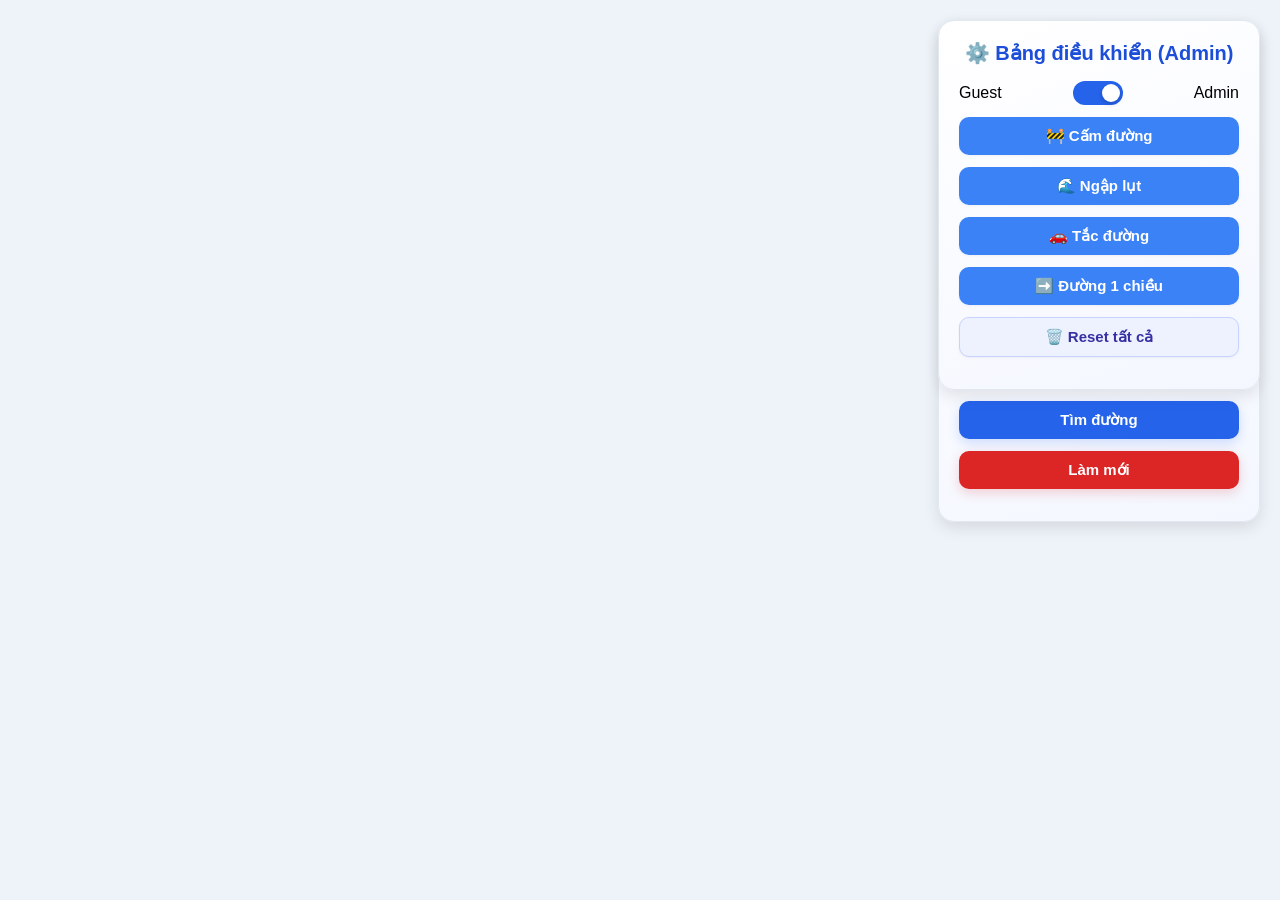
==== test/pane/index.html @ 1b0ca12f "feat: admin pane" ====
<!DOCTYPE html>
<html lang="vi">
<head>
    <meta charset="UTF-8">
    <title>Control Panel Switch</title>
    <link rel="stylesheet" href="style.css">
</head>
<body>
<!-- GUEST PANEL -->
<div id="guestPanel" class="control-panel">
    <h3>🧭 Bảng điều khiển (Guest)</h3>
    <div class="row switch-container">
        <span>Guest</span>
        <label class="switch">
            <input type="checkbox" id="modeSwitch">
            <span class="slider"></span>
        </label>
        <span>Admin</span>
    </div>

    <div class="row">
        <label class="label">Thuật toán</label>
        <select id="algorithm">
            <option disabled selected>Chọn thuật toán</option>
            <option value="dijkstra">Dijkstra</option>
            <option value="astar">A*</option>
            <option value="bfs">BFS</option>
            <option value="dfs">DFS</option>
        </select>
    </div>

    <div class="row">
        <label class="label">Điểm bắt đầu</label>
        <div class="input-with-marker">
            <img src="https://unpkg.com/leaflet@1.9.4/dist/images/marker-icon.png" class="leaflet-marker start-marker">
            <input type="text" id="startPoint" placeholder="Nhấn để chọn trên bản đồ" readonly>
        </div>
    </div>

    <div class="row">
        <label class="label">Điểm kết thúc</label>
        <div class="input-with-marker">
            <img src="https://raw.githubusercontent.com/pointhi/leaflet-color-markers/master/img/marker-icon-red.png" class="leaflet-marker end-marker">
            <input type="text" id="endPoint" placeholder="Nhấn để chọn trên bản đồ" readonly>
        </div>
    </div>

    <div class="row info">
        <p>🛣️ Chiều dài: <span id="pathLength">-</span></p>
        <p>⏱️ Thời gian: <span id="pathTime">-</span></p>
    </div>

    <div class="row">
        <button id="findPathBtn">Tìm đường</button>
    </div>

    <div class="row">
        <button id="refreshBtn">Làm mới</button>
    </div>
</div>

<div id="map"></div>

<!-- Bảng điều khiển Admin -->
<div id="adminPanel" class="control-panel">
    <h3>⚙️ Bảng điều khiển (Admin)</h3>
    <div class="row switch-container">
        <span>Guest</span>
        <label class="switch">
            <input type="checkbox" id="modeSwitchAdmin" checked>
            <span class="slider"></span>
        </label>
        <span>Admin</span>
    </div>

    <div class="row">
        <button id="blockRoadBtn" class="toggle-btn">🚧 Cấm đường</button>
        <div id="blockRoadPanel" class="submenu hidden">
            <ul id="blockedList"></ul>
            <button id="createBlockZone">+ Tạo vùng cấm</button>
        </div>
    </div>

    <div class="row">
        <button id="floodBtn" class="toggle-btn">🌊 Ngập lụt</button>
        <div id="floodPanel" class="submenu hidden">
            <ul id="floodList"></ul>
            <button id="createFloodZone">+ Tạo vùng ngập</button>
        </div>
    </div>

    <div class="row">
        <button id="trafficJamBtn" class="toggle-btn">🚗 Tắc đường</button>
        <div id="trafficPanel" class="submenu hidden">
            <ul id="trafficList"></ul>
            <button id="createTrafficZone">+ Tạo vùng tắc</button>
        </div>
    </div>

    <div class="row">
        <button id="oneWayBtn" class="toggle-btn">➡️ Đường 1 chiều</button>
        <div id="onewayPanel" class="submenu hidden">
            <ul id="onewayList"></ul>
            <button id="createOnewayZone">+ Tạo vùng 1 chiều</button>
        </div>
    </div>

    <div class="row">
        <button id="resetAll">🗑️ Reset tất cả</button>
    </div>
</div>

<script src="https://unpkg.com/leaflet@1.9.4/dist/leaflet.js"></script>
<script src="https://unpkg.com/leaflet-draw/dist/leaflet.draw.js"></script>
<script src="script.js"></script>
</body>
</html>
---- test/pane/style.css ----
body {
    font-family: 'Segoe UI', sans-serif;
    margin: 0;
    height: 100vh;
    background: #eef3f9;
}

.control-panel {
    position: fixed;
    top: 15px;
    right: 15px;
    width: 280px;
    background: linear-gradient(160deg, #ffffff 0%, #f3f7ff 100%);
    border-radius: 18px;
    box-shadow: 0 12px 25px rgba(0, 0, 0, 0.15);
    padding: 20px;
    transition: all 0.3s ease;
    z-index: 10;
}

.control-panel h3 {
    text-align: center;
    margin: 0 0 14px 0;
    font-size: 19px;
    color: #2b3a67;
}

.row {
    margin: 12px 0;
}

.label {
    font-size: 14px;
    margin-bottom: 6px;
    display: block;
    color: #555;
}

.switch-container {
    display: flex;
    justify-content: space-between;
    align-items: center;
}

.switch {
    position: relative;
    width: 52px;
    height: 28px;
}

.switch input {
    opacity: 0;
    width: 0;
    height: 0;
}

.slider {
    position: absolute;
    cursor: pointer;
    inset: 0;
    background-color: #ccc;
    border-radius: 28px;
    transition: 0.3s;
}

.slider:before {
    content: "";
    position: absolute;
    height: 22px;
    width: 22px;
    left: 3px;
    bottom: 3px;
    background-color: white;
    border-radius: 50%;
    transition: 0.3s;
    box-shadow: 0 2px 5px rgba(0,0,0,0.2);
}

input:checked + .slider {
    background-color: #0078ff;
}

input:checked + .slider:before {
    transform: translateX(24px);
}

select, input[type="text"] {
    width: 100%;
    padding: 8px 12px;
    border-radius: 10px;
    border: 1px solid #ccc;
    outline: none;
    font-size: 14px;
    transition: all 0.3s;
    box-sizing: border-box;
    overflow: hidden;
    text-overflow: ellipsis;
    white-space: nowrap;
}

input:focus, select:focus {
    border-color: #0078ff;
    box-shadow: 0 0 6px rgba(0, 120, 255, 0.3);
}

button {
    width: 100%;
    padding: 10px;
    border: none;
    border-radius: 10px;
    font-size: 15px;
    cursor: pointer;
    font-weight: bold;
    transition: all 0.3s;
    box-shadow: 0 2px 6px rgba(0,0,0,0.1);
}

button:hover {
    transform: translateY(-1px);
}

#findPathBtn {
    background: #0078ff;
    color: white;
}

#findPathBtn:hover {
    background: #005fd1;
}

#refreshBtn {
    background: #f44336;
    color: white;
}

#refreshBtn:hover {
    background: #d32f2f;
}

/* Leaflet marker bên cạnh input */
.input-with-marker {
    display: flex;
    align-items: center;
    gap: 8px;
}

.leaflet-marker {
    width: 22px;
    height: 36px;
    object-fit: contain;
}

.admin-panel {
    margin-top: 16px;
    border-top: 1px solid #ddd;
    padding-top: 10px;
}

.admin-panel h4 {
    margin: 6px 0 12px;
    text-align: center;
    color: #2b3a67;
}

#blockRoadBtn, #floodBtn, #trafficJamBtn, #oneWayBtn {
    background: #ffa500;
    color: white;
}

#blockRoadBtn:hover, #floodBtn:hover, #trafficJamBtn:hover, #oneWayBtn:hover {
    background: #e59400;
}

.result-panel {
    margin-top: 16px;
    padding: 10px;
    background: #f9fafb;
    border-radius: 10px;
    box-shadow: 0 1px 3px rgba(0,0,0,0.1);
}

.result-panel h4 {
    margin: 0 0 8px 0;
    font-size: 1rem;
}

.result-panel p {
    margin: 4px 0;
}

/*admin*/
/* Gốc */
#map {
    width: 100%;
    height: 100vh;
}

/* Panel chính */
.control-panel {
    position: fixed;
    top: 20px;
    right: 20px;
    width: 280px;
    /* Nền gradient tinh tế hơn */
    background: linear-gradient(160deg, #ffffff 0%, #f4f7ff 100%);
    border-radius: 16px;
    /* Bóng đổ mềm mại hơn */
    box-shadow: 0 6px 16px rgba(0, 0, 0, 0.1);
    border: 1px solid #e2e8f0; /* Thêm viền nhẹ cho sắc nét */
    padding: 20px;
    z-index: 1000;
    transition: all 0.3s;
}

.control-panel h3 {
    text-align: center;
    margin: 0 0 16px;
    /* Màu xanh chàm (indigo) đậm, hiện đại */
    color: #1d4ed8;
    font-size: 20px;
    font-weight: 600;
}

/* Label và layout */
.row { margin: 12px 0; }
.label {
    font-size: 14px;
    /* Màu xám-slate, dễ đọc */
    color: #475569;
    margin-bottom: 6px;
    display: block;
    font-weight: 500; /* Đậm vừa phải */
}

/* Button tổng quát (Nút phụ) */
button {
    width: 100%;
    padding: 10px 12px;
    /* Viền màu xanh nhạt */
    border: 1px solid #c7d2fe;
    border-radius: 10px;
    cursor: pointer;
    /* Nền màu chàm rất nhạt */
    background: #eef2ff;
    /* Chữ màu chàm đậm (tương phản tốt) */
    color: #3730a3;
    transition: 0.25s;
    font-weight: 600;
    box-shadow: 0 1px 3px rgba(0,0,0,0.05);
}
button:hover {
    /* Nền đậm hơn khi hover */
    background: #e0e7ff;
    transform: translateY(-1px);
}

/* Nút chính (Tìm đường) */
#findPathBtn {
    /* Màu xanh (blue) chính, mạnh mẽ hơn */
    background: #2563eb;
    border: none;
    color: white;
    /* Thêm bóng đổ nhẹ cho nút chính */
    box-shadow: 0 4px 12px rgba(37, 99, 235, 0.2);
}
#findPathBtn:hover {
    background: #1d4ed8; /* Đậm hơn khi hover */
    box-shadow: 0 5px 15px rgba(29, 78, 216, 0.25);
    transform: translateY(-2px);
}

/* Nút làm mới (Nguy hiểm) */
#refreshBtn {
    /* Màu đỏ (red) mạnh mẽ hơn */
    background: #dc2626;
    border: none;
    color: white;
    box-shadow: 0 4px 12px rgba(220, 38, 38, 0.2);
}
#refreshBtn:hover {
    background: #b91c1c; /* Đỏ đậm hơn khi hover */
    box-shadow: 0 5px 15px rgba(185, 28, 28, 0.25);
    transform: translateY(-2px);
}

/* Nút chức năng admin (cũng là nút chính) */
#blockRoadBtn, #floodBtn, #trafficJamBtn, #oneWayBtn {
    /* Thống nhất với màu xanh chính */
    background: #3b82f6;
    border: none;
    color: white;
}
#blockRoadBtn:hover, #floodBtn:hover, #trafficJamBtn:hover, #oneWayBtn:hover {
    background: #2563eb;
    transform: translateY(-1px);
}

/* Toggle nút chính */
.toggle-btn.active {
    background: #2563eb; /* Thống nhất màu active */
    color: white;
    border-color: #2563eb;
}

/* Submenu */
.submenu {
    margin-top: 8px;
    /* Nền trắng xám, đồng nhất với panel kết quả */
    background: #f8fafc;
    border-radius: 10px;
    padding: 8px;
    /* Bóng đổ trong nhẹ nhàng */
    box-shadow: inset 0 1px 3px rgba(0,0,0,0.05);
}
.submenu ul {
    list-style: none;
    padding: 0;
    margin: 0 0 8px 0;
}
.submenu li {
    display: flex;
    justify-content: space-between;
    align-items: center;
    padding: 6px 10px;
    /* Nền trắng, sạch sẽ */
    background: #ffffff;
    border: 1px solid #e2e8f0; /* Viền xám nhạt */
    border-radius: 8px;
    margin-bottom: 5px;
}
.submenu li button {
    width: auto;
    padding: 4px 8px;
    font-size: 12px;
    background: #3b82f6; /* Nút trong submenu */
    color: white;
    border-radius: 8px;
    border: none;
}
.submenu li button:hover { background: #2563eb; }

/* Switch (Giữ nguyên, đã đẹp) */
.switch-container {
    display: flex;
    justify-content: space-between;
    align-items: center;
    gap: 8px;
}
.switch {
    position: relative;
    width: 50px;
    height: 24px;
}
.switch input { opacity: 0; width: 0; height: 0; }
.slider {
    position: absolute;
    inset: 0;
    background-color: #cbd5e1;
    border-radius: 24px;
    cursor: pointer;
    transition: .4s;
}
.slider:before {
    content: "";
    position: absolute;
    height: 18px;
    width: 18px;
    left: 3px;
    bottom: 3px;
    background: white;
    border-radius: 50%;
    transition: .4s;
}
input:checked + .slider { background-color: #2563eb; } /* Thống nhất màu */
input:checked + .slider:before { transform: translateX(26px); }

.hidden { display: none; }

/* Panel kết quả */
.result-panel {
    margin-top: 14px;
    padding: 12px;
    background: #f8fafc; /* Nền đồng nhất với submenu */
    border-radius: 10px;
    border: 1px solid #e2e8f0; /* Viền đồng nhất */
}
.result-panel h4 {
    margin: 0 0 8px;
    font-size: 1rem;
    color: #1d4ed8; /* Thống nhất màu tiêu đề */
    font-weight: 600;
}
.result-panel p {
    margin: 4px 0;
    color: #334155; /* Màu text chính, dễ đọc */
}

/* Input + marker cùng hàng */
.input-with-marker {
    display: flex;
    align-items: center;
    gap: 8px;
}
.input-with-marker img {
    width: 22px;
    height: 36px;
}
.input-with-marker input {
    flex: 1;
    padding: 9px 12px;
    /* Viền xám slate mặc định, rõ ràng */
    border: 1px solid #cbd5e1;
    border-radius: 8px;
    font-size: 14px;
    outline: none;
    transition: border-color 0.2s, box-shadow 0.2s;
}
.input-with-marker input:focus {
    /* Viền xanh chính khi focus */
    border-color: #2563eb;
    /* Hiệu ứng glow "outline" hiện đại */
    box-shadow: 0 0 0 3px rgba(37, 99, 235, 0.2);
}
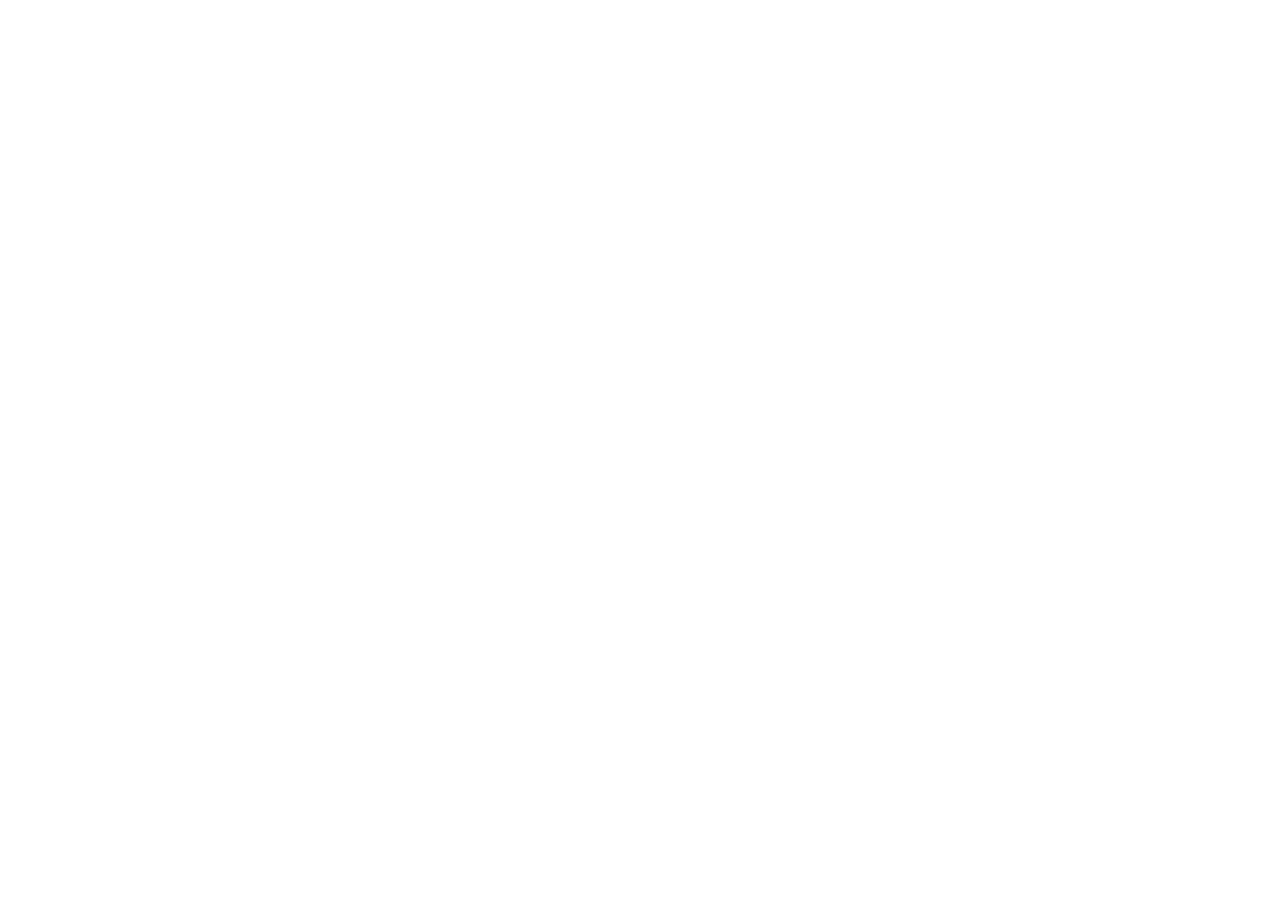
==== commit 65d609d8: "feat: admin pane" ====
--- a/test/pane/index.html
+++ b/test/pane/index.html
@@ -1,117 +1,117 @@
-<!DOCTYPE html>
-<html lang="vi">
-<head>
-    <meta charset="UTF-8">
-    <title>Control Panel Switch</title>
-    <link rel="stylesheet" href="style.css">
-</head>
-<body>
-<!-- GUEST PANEL -->
-<div id="guestPanel" class="control-panel">
-    <h3>🧭 Bảng điều khiển (Guest)</h3>
-    <div class="row switch-container">
-        <span>Guest</span>
-        <label class="switch">
-            <input type="checkbox" id="modeSwitch">
-            <span class="slider"></span>
-        </label>
-        <span>Admin</span>
-    </div>
+<!--<!DOCTYPE html>-->
+<!--<html lang="vi">-->
+<!--<head>-->
+<!--    <meta charset="UTF-8">-->
+<!--    <title>Control Panel Switch</title>-->
+<!--    <link rel="stylesheet" href="style.css">-->
+<!--</head>-->
+<!--<body>-->
+<!--&lt;!&ndash; GUEST PANEL &ndash;&gt;-->
+<!--<div id="guestPanel" class="control-panel">-->
+<!--    <h3>🧭 Bảng điều khiển (Guest)</h3>-->
+<!--    <div class="row switch-container">-->
+<!--        <span>Guest</span>-->
+<!--        <label class="switch">-->
+<!--            <input type="checkbox" id="modeSwitch">-->
+<!--            <span class="slider"></span>-->
+<!--        </label>-->
+<!--        <span>Admin</span>-->
+<!--    </div>-->
 
-    <div class="row">
-        <label class="label">Thuật toán</label>
-        <select id="algorithm">
-            <option disabled selected>Chọn thuật toán</option>
-            <option value="dijkstra">Dijkstra</option>
-            <option value="astar">A*</option>
-            <option value="bfs">BFS</option>
-            <option value="dfs">DFS</option>
-        </select>
-    </div>
+<!--    <div class="row">-->
+<!--        <label class="label">Thuật toán</label>-->
+<!--        <select id="algorithm">-->
+<!--            <option disabled selected>Chọn thuật toán</option>-->
+<!--            <option value="dijkstra">Dijkstra</option>-->
+<!--            <option value="astar">A*</option>-->
+<!--            <option value="bfs">BFS</option>-->
+<!--            <option value="dfs">DFS</option>-->
+<!--        </select>-->
+<!--    </div>-->
 
-    <div class="row">
-        <label class="label">Điểm bắt đầu</label>
-        <div class="input-with-marker">
-            <img src="https://unpkg.com/leaflet@1.9.4/dist/images/marker-icon.png" class="leaflet-marker start-marker">
-            <input type="text" id="startPoint" placeholder="Nhấn để chọn trên bản đồ" readonly>
-        </div>
-    </div>
+<!--    <div class="row">-->
+<!--        <label class="label">Điểm bắt đầu</label>-->
+<!--        <div class="input-with-marker">-->
+<!--            <img src="https://unpkg.com/leaflet@1.9.4/dist/images/marker-icon.png" class="leaflet-marker start-marker">-->
+<!--            <input type="text" id="startPoint" placeholder="Nhấn để chọn trên bản đồ" readonly>-->
+<!--        </div>-->
+<!--    </div>-->
 
-    <div class="row">
-        <label class="label">Điểm kết thúc</label>
-        <div class="input-with-marker">
-            <img src="https://raw.githubusercontent.com/pointhi/leaflet-color-markers/master/img/marker-icon-red.png" class="leaflet-marker end-marker">
-            <input type="text" id="endPoint" placeholder="Nhấn để chọn trên bản đồ" readonly>
-        </div>
-    </div>
+<!--    <div class="row">-->
+<!--        <label class="label">Điểm kết thúc</label>-->
+<!--        <div class="input-with-marker">-->
+<!--            <img src="https://raw.githubusercontent.com/pointhi/leaflet-color-markers/master/img/marker-icon-red.png" class="leaflet-marker end-marker">-->
+<!--            <input type="text" id="endPoint" placeholder="Nhấn để chọn trên bản đồ" readonly>-->
+<!--        </div>-->
+<!--    </div>-->
 
-    <div class="row info">
-        <p>🛣️ Chiều dài: <span id="pathLength">-</span></p>
-        <p>⏱️ Thời gian: <span id="pathTime">-</span></p>
-    </div>
+<!--    <div class="row info">-->
+<!--        <p>🛣️ Chiều dài: <span id="pathLength">-</span></p>-->
+<!--        <p>⏱️ Thời gian: <span id="pathTime">-</span></p>-->
+<!--    </div>-->
 
-    <div class="row">
-        <button id="findPathBtn">Tìm đường</button>
-    </div>
+<!--    <div class="row">-->
+<!--        <button id="findPathBtn">Tìm đường</button>-->
+<!--    </div>-->
 
-    <div class="row">
-        <button id="refreshBtn">Làm mới</button>
-    </div>
-</div>
+<!--    <div class="row">-->
+<!--        <button id="refreshBtn">Làm mới</button>-->
+<!--    </div>-->
+<!--</div>-->
 
-<div id="map"></div>
+<!--<div id="map"></div>-->
 
-<!-- Bảng điều khiển Admin -->
-<div id="adminPanel" class="control-panel">
-    <h3>⚙️ Bảng điều khiển (Admin)</h3>
-    <div class="row switch-container">
-        <span>Guest</span>
-        <label class="switch">
-            <input type="checkbox" id="modeSwitchAdmin" checked>
-            <span class="slider"></span>
-        </label>
-        <span>Admin</span>
-    </div>
+<!--&lt;!&ndash; Bảng điều khiển Admin &ndash;&gt;-->
+<!--<div id="adminPanel" class="control-panel">-->
+<!--    <h3>⚙️ Bảng điều khiển (Admin)</h3>-->
+<!--    <div class="row switch-container">-->
+<!--        <span>Guest</span>-->
+<!--        <label class="switch">-->
+<!--            <input type="checkbox" id="modeSwitchAdmin" checked>-->
+<!--            <span class="slider"></span>-->
+<!--        </label>-->
+<!--        <span>Admin</span>-->
+<!--    </div>-->
 
-    <div class="row">
-        <button id="blockRoadBtn" class="toggle-btn">🚧 Cấm đường</button>
-        <div id="blockRoadPanel" class="submenu hidden">
-            <ul id="blockedList"></ul>
-            <button id="createBlockZone">+ Tạo vùng cấm</button>
-        </div>
-    </div>
+<!--    <div class="row">-->
+<!--        <button id="blockRoadBtn" class="toggle-btn">🚧 Cấm đường</button>-->
+<!--        <div id="blockRoadPanel" class="submenu hidden">-->
+<!--            <ul id="blockedList"></ul>-->
+<!--            <button id="createBlockZone">+ Tạo vùng cấm</button>-->
+<!--        </div>-->
+<!--    </div>-->
 
-    <div class="row">
-        <button id="floodBtn" class="toggle-btn">🌊 Ngập lụt</button>
-        <div id="floodPanel" class="submenu hidden">
-            <ul id="floodList"></ul>
-            <button id="createFloodZone">+ Tạo vùng ngập</button>
-        </div>
-    </div>
+<!--    <div class="row">-->
+<!--        <button id="floodBtn" class="toggle-btn">🌊 Ngập lụt</button>-->
+<!--        <div id="floodPanel" class="submenu hidden">-->
+<!--            <ul id="floodList"></ul>-->
+<!--            <button id="createFloodZone">+ Tạo vùng ngập</button>-->
+<!--        </div>-->
+<!--    </div>-->
 
-    <div class="row">
-        <button id="trafficJamBtn" class="toggle-btn">🚗 Tắc đường</button>
-        <div id="trafficPanel" class="submenu hidden">
-            <ul id="trafficList"></ul>
-            <button id="createTrafficZone">+ Tạo vùng tắc</button>
-        </div>
-    </div>
+<!--    <div class="row">-->
+<!--        <button id="trafficJamBtn" class="toggle-btn">🚗 Tắc đường</button>-->
+<!--        <div id="trafficPanel" class="submenu hidden">-->
+<!--            <ul id="trafficList"></ul>-->
+<!--            <button id="createTrafficZone">+ Tạo vùng tắc</button>-->
+<!--        </div>-->
+<!--    </div>-->
 
-    <div class="row">
-        <button id="oneWayBtn" class="toggle-btn">➡️ Đường 1 chiều</button>
-        <div id="onewayPanel" class="submenu hidden">
-            <ul id="onewayList"></ul>
-            <button id="createOnewayZone">+ Tạo vùng 1 chiều</button>
-        </div>
-    </div>
+<!--    <div class="row">-->
+<!--        <button id="oneWayBtn" class="toggle-btn">➡️ Đường 1 chiều</button>-->
+<!--        <div id="onewayPanel" class="submenu hidden">-->
+<!--            <ul id="onewayList"></ul>-->
+<!--            <button id="createOnewayZone">+ Tạo vùng 1 chiều</button>-->
+<!--        </div>-->
+<!--    </div>-->
 
-    <div class="row">
-        <button id="resetAll">🗑️ Reset tất cả</button>
-    </div>
-</div>
+<!--    <div class="row">-->
+<!--        <button id="resetAll">🗑️ Reset tất cả</button>-->
+<!--    </div>-->
+<!--</div>-->
 
-<script src="https://unpkg.com/leaflet@1.9.4/dist/leaflet.js"></script>
-<script src="https://unpkg.com/leaflet-draw/dist/leaflet.draw.js"></script>
-<script src="script.js"></script>
-</body>
-</html>
+<!--<script src="https://unpkg.com/leaflet@1.9.4/dist/leaflet.js"></script>-->
+<!--<script src="https://unpkg.com/leaflet-draw/dist/leaflet.draw.js"></script>-->
+<!--<script src="script.js"></script>-->
+<!--</body>-->
+<!--</html>-->
--- a/test/pane/style.css
+++ b/test/pane/style.css
@@ -1,423 +1,423 @@
-body {
-    font-family: 'Segoe UI', sans-serif;
-    margin: 0;
-    height: 100vh;
-    background: #eef3f9;
-}
-
-.control-panel {
-    position: fixed;
-    top: 15px;
-    right: 15px;
-    width: 280px;
-    background: linear-gradient(160deg, #ffffff 0%, #f3f7ff 100%);
-    border-radius: 18px;
-    box-shadow: 0 12px 25px rgba(0, 0, 0, 0.15);
-    padding: 20px;
-    transition: all 0.3s ease;
-    z-index: 10;
-}
-
-.control-panel h3 {
-    text-align: center;
-    margin: 0 0 14px 0;
-    font-size: 19px;
-    color: #2b3a67;
-}
-
-.row {
-    margin: 12px 0;
-}
-
-.label {
-    font-size: 14px;
-    margin-bottom: 6px;
-    display: block;
-    color: #555;
-}
-
-.switch-container {
-    display: flex;
-    justify-content: space-between;
-    align-items: center;
-}
-
-.switch {
-    position: relative;
-    width: 52px;
-    height: 28px;
-}
-
-.switch input {
-    opacity: 0;
-    width: 0;
-    height: 0;
-}
-
-.slider {
-    position: absolute;
-    cursor: pointer;
-    inset: 0;
-    background-color: #ccc;
-    border-radius: 28px;
-    transition: 0.3s;
-}
-
-.slider:before {
-    content: "";
-    position: absolute;
-    height: 22px;
-    width: 22px;
-    left: 3px;
-    bottom: 3px;
-    background-color: white;
-    border-radius: 50%;
-    transition: 0.3s;
-    box-shadow: 0 2px 5px rgba(0,0,0,0.2);
-}
-
-input:checked + .slider {
-    background-color: #0078ff;
-}
-
-input:checked + .slider:before {
-    transform: translateX(24px);
-}
-
-select, input[type="text"] {
-    width: 100%;
-    padding: 8px 12px;
-    border-radius: 10px;
-    border: 1px solid #ccc;
-    outline: none;
-    font-size: 14px;
-    transition: all 0.3s;
-    box-sizing: border-box;
-    overflow: hidden;
-    text-overflow: ellipsis;
-    white-space: nowrap;
-}
-
-input:focus, select:focus {
-    border-color: #0078ff;
-    box-shadow: 0 0 6px rgba(0, 120, 255, 0.3);
-}
-
-button {
-    width: 100%;
-    padding: 10px;
-    border: none;
-    border-radius: 10px;
-    font-size: 15px;
-    cursor: pointer;
-    font-weight: bold;
-    transition: all 0.3s;
-    box-shadow: 0 2px 6px rgba(0,0,0,0.1);
-}
-
-button:hover {
-    transform: translateY(-1px);
-}
-
-#findPathBtn {
-    background: #0078ff;
-    color: white;
-}
-
-#findPathBtn:hover {
-    background: #005fd1;
-}
-
-#refreshBtn {
-    background: #f44336;
-    color: white;
-}
-
-#refreshBtn:hover {
-    background: #d32f2f;
-}
-
-/* Leaflet marker bên cạnh input */
-.input-with-marker {
-    display: flex;
-    align-items: center;
-    gap: 8px;
-}
-
-.leaflet-marker {
-    width: 22px;
-    height: 36px;
-    object-fit: contain;
-}
-
-.admin-panel {
-    margin-top: 16px;
-    border-top: 1px solid #ddd;
-    padding-top: 10px;
-}
-
-.admin-panel h4 {
-    margin: 6px 0 12px;
-    text-align: center;
-    color: #2b3a67;
-}
-
-#blockRoadBtn, #floodBtn, #trafficJamBtn, #oneWayBtn {
-    background: #ffa500;
-    color: white;
-}
-
-#blockRoadBtn:hover, #floodBtn:hover, #trafficJamBtn:hover, #oneWayBtn:hover {
-    background: #e59400;
-}
-
-.result-panel {
-    margin-top: 16px;
-    padding: 10px;
-    background: #f9fafb;
-    border-radius: 10px;
-    box-shadow: 0 1px 3px rgba(0,0,0,0.1);
-}
-
-.result-panel h4 {
-    margin: 0 0 8px 0;
-    font-size: 1rem;
-}
-
-.result-panel p {
-    margin: 4px 0;
-}
-
-/*admin*/
-/* Gốc */
-#map {
-    width: 100%;
-    height: 100vh;
-}
-
-/* Panel chính */
-.control-panel {
-    position: fixed;
-    top: 20px;
-    right: 20px;
-    width: 280px;
-    /* Nền gradient tinh tế hơn */
-    background: linear-gradient(160deg, #ffffff 0%, #f4f7ff 100%);
-    border-radius: 16px;
-    /* Bóng đổ mềm mại hơn */
-    box-shadow: 0 6px 16px rgba(0, 0, 0, 0.1);
-    border: 1px solid #e2e8f0; /* Thêm viền nhẹ cho sắc nét */
-    padding: 20px;
-    z-index: 1000;
-    transition: all 0.3s;
-}
-
-.control-panel h3 {
-    text-align: center;
-    margin: 0 0 16px;
-    /* Màu xanh chàm (indigo) đậm, hiện đại */
-    color: #1d4ed8;
-    font-size: 20px;
-    font-weight: 600;
-}
-
-/* Label và layout */
-.row { margin: 12px 0; }
-.label {
-    font-size: 14px;
-    /* Màu xám-slate, dễ đọc */
-    color: #475569;
-    margin-bottom: 6px;
-    display: block;
-    font-weight: 500; /* Đậm vừa phải */
-}
-
-/* Button tổng quát (Nút phụ) */
-button {
-    width: 100%;
-    padding: 10px 12px;
-    /* Viền màu xanh nhạt */
-    border: 1px solid #c7d2fe;
-    border-radius: 10px;
-    cursor: pointer;
-    /* Nền màu chàm rất nhạt */
-    background: #eef2ff;
-    /* Chữ màu chàm đậm (tương phản tốt) */
-    color: #3730a3;
-    transition: 0.25s;
-    font-weight: 600;
-    box-shadow: 0 1px 3px rgba(0,0,0,0.05);
-}
-button:hover {
-    /* Nền đậm hơn khi hover */
-    background: #e0e7ff;
-    transform: translateY(-1px);
-}
-
-/* Nút chính (Tìm đường) */
-#findPathBtn {
-    /* Màu xanh (blue) chính, mạnh mẽ hơn */
-    background: #2563eb;
-    border: none;
-    color: white;
-    /* Thêm bóng đổ nhẹ cho nút chính */
-    box-shadow: 0 4px 12px rgba(37, 99, 235, 0.2);
-}
-#findPathBtn:hover {
-    background: #1d4ed8; /* Đậm hơn khi hover */
-    box-shadow: 0 5px 15px rgba(29, 78, 216, 0.25);
-    transform: translateY(-2px);
-}
-
-/* Nút làm mới (Nguy hiểm) */
-#refreshBtn {
-    /* Màu đỏ (red) mạnh mẽ hơn */
-    background: #dc2626;
-    border: none;
-    color: white;
-    box-shadow: 0 4px 12px rgba(220, 38, 38, 0.2);
-}
-#refreshBtn:hover {
-    background: #b91c1c; /* Đỏ đậm hơn khi hover */
-    box-shadow: 0 5px 15px rgba(185, 28, 28, 0.25);
-    transform: translateY(-2px);
-}
-
-/* Nút chức năng admin (cũng là nút chính) */
-#blockRoadBtn, #floodBtn, #trafficJamBtn, #oneWayBtn {
-    /* Thống nhất với màu xanh chính */
-    background: #3b82f6;
-    border: none;
-    color: white;
-}
-#blockRoadBtn:hover, #floodBtn:hover, #trafficJamBtn:hover, #oneWayBtn:hover {
-    background: #2563eb;
-    transform: translateY(-1px);
-}
-
-/* Toggle nút chính */
-.toggle-btn.active {
-    background: #2563eb; /* Thống nhất màu active */
-    color: white;
-    border-color: #2563eb;
-}
-
-/* Submenu */
-.submenu {
-    margin-top: 8px;
-    /* Nền trắng xám, đồng nhất với panel kết quả */
-    background: #f8fafc;
-    border-radius: 10px;
-    padding: 8px;
-    /* Bóng đổ trong nhẹ nhàng */
-    box-shadow: inset 0 1px 3px rgba(0,0,0,0.05);
-}
-.submenu ul {
-    list-style: none;
-    padding: 0;
-    margin: 0 0 8px 0;
-}
-.submenu li {
-    display: flex;
-    justify-content: space-between;
-    align-items: center;
-    padding: 6px 10px;
-    /* Nền trắng, sạch sẽ */
-    background: #ffffff;
-    border: 1px solid #e2e8f0; /* Viền xám nhạt */
-    border-radius: 8px;
-    margin-bottom: 5px;
-}
-.submenu li button {
-    width: auto;
-    padding: 4px 8px;
-    font-size: 12px;
-    background: #3b82f6; /* Nút trong submenu */
-    color: white;
-    border-radius: 8px;
-    border: none;
-}
-.submenu li button:hover { background: #2563eb; }
-
-/* Switch (Giữ nguyên, đã đẹp) */
-.switch-container {
-    display: flex;
-    justify-content: space-between;
-    align-items: center;
-    gap: 8px;
-}
-.switch {
-    position: relative;
-    width: 50px;
-    height: 24px;
-}
-.switch input { opacity: 0; width: 0; height: 0; }
-.slider {
-    position: absolute;
-    inset: 0;
-    background-color: #cbd5e1;
-    border-radius: 24px;
-    cursor: pointer;
-    transition: .4s;
-}
-.slider:before {
-    content: "";
-    position: absolute;
-    height: 18px;
-    width: 18px;
-    left: 3px;
-    bottom: 3px;
-    background: white;
-    border-radius: 50%;
-    transition: .4s;
-}
-input:checked + .slider { background-color: #2563eb; } /* Thống nhất màu */
-input:checked + .slider:before { transform: translateX(26px); }
-
-.hidden { display: none; }
-
-/* Panel kết quả */
-.result-panel {
-    margin-top: 14px;
-    padding: 12px;
-    background: #f8fafc; /* Nền đồng nhất với submenu */
-    border-radius: 10px;
-    border: 1px solid #e2e8f0; /* Viền đồng nhất */
-}
-.result-panel h4 {
-    margin: 0 0 8px;
-    font-size: 1rem;
-    color: #1d4ed8; /* Thống nhất màu tiêu đề */
-    font-weight: 600;
-}
-.result-panel p {
-    margin: 4px 0;
-    color: #334155; /* Màu text chính, dễ đọc */
-}
-
-/* Input + marker cùng hàng */
-.input-with-marker {
-    display: flex;
-    align-items: center;
-    gap: 8px;
-}
-.input-with-marker img {
-    width: 22px;
-    height: 36px;
-}
-.input-with-marker input {
-    flex: 1;
-    padding: 9px 12px;
-    /* Viền xám slate mặc định, rõ ràng */
-    border: 1px solid #cbd5e1;
-    border-radius: 8px;
-    font-size: 14px;
-    outline: none;
-    transition: border-color 0.2s, box-shadow 0.2s;
-}
-.input-with-marker input:focus {
-    /* Viền xanh chính khi focus */
-    border-color: #2563eb;
-    /* Hiệu ứng glow "outline" hiện đại */
-    box-shadow: 0 0 0 3px rgba(37, 99, 235, 0.2);
-}+/*body {*/
+/*    font-family: 'Segoe UI', sans-serif;*/
+/*    margin: 0;*/
+/*    height: 100vh;*/
+/*    background: #eef3f9;*/
+/*}*/
+
+/*.control-panel {*/
+/*    position: fixed;*/
+/*    top: 15px;*/
+/*    right: 15px;*/
+/*    width: 280px;*/
+/*    background: linear-gradient(160deg, #ffffff 0%, #f3f7ff 100%);*/
+/*    border-radius: 18px;*/
+/*    box-shadow: 0 12px 25px rgba(0, 0, 0, 0.15);*/
+/*    padding: 20px;*/
+/*    transition: all 0.3s ease;*/
+/*    z-index: 10;*/
+/*}*/
+
+/*.control-panel h3 {*/
+/*    text-align: center;*/
+/*    margin: 0 0 14px 0;*/
+/*    font-size: 19px;*/
+/*    color: #2b3a67;*/
+/*}*/
+
+/*.row {*/
+/*    margin: 12px 0;*/
+/*}*/
+
+/*.label {*/
+/*    font-size: 14px;*/
+/*    margin-bottom: 6px;*/
+/*    display: block;*/
+/*    color: #555;*/
+/*}*/
+
+/*.switch-container {*/
+/*    display: flex;*/
+/*    justify-content: space-between;*/
+/*    align-items: center;*/
+/*}*/
+
+/*.switch {*/
+/*    position: relative;*/
+/*    width: 52px;*/
+/*    height: 28px;*/
+/*}*/
+
+/*.switch input {*/
+/*    opacity: 0;*/
+/*    width: 0;*/
+/*    height: 0;*/
+/*}*/
+
+/*.slider {*/
+/*    position: absolute;*/
+/*    cursor: pointer;*/
+/*    inset: 0;*/
+/*    background-color: #ccc;*/
+/*    border-radius: 28px;*/
+/*    transition: 0.3s;*/
+/*}*/
+
+/*.slider:before {*/
+/*    content: "";*/
+/*    position: absolute;*/
+/*    height: 22px;*/
+/*    width: 22px;*/
+/*    left: 3px;*/
+/*    bottom: 3px;*/
+/*    background-color: white;*/
+/*    border-radius: 50%;*/
+/*    transition: 0.3s;*/
+/*    box-shadow: 0 2px 5px rgba(0,0,0,0.2);*/
+/*}*/
+
+/*input:checked + .slider {*/
+/*    background-color: #0078ff;*/
+/*}*/
+
+/*input:checked + .slider:before {*/
+/*    transform: translateX(24px);*/
+/*}*/
+
+/*select, input[type="text"] {*/
+/*    width: 100%;*/
+/*    padding: 8px 12px;*/
+/*    border-radius: 10px;*/
+/*    border: 1px solid #ccc;*/
+/*    outline: none;*/
+/*    font-size: 14px;*/
+/*    transition: all 0.3s;*/
+/*    box-sizing: border-box;*/
+/*    overflow: hidden;*/
+/*    text-overflow: ellipsis;*/
+/*    white-space: nowrap;*/
+/*}*/
+
+/*input:focus, select:focus {*/
+/*    border-color: #0078ff;*/
+/*    box-shadow: 0 0 6px rgba(0, 120, 255, 0.3);*/
+/*}*/
+
+/*button {*/
+/*    width: 100%;*/
+/*    padding: 10px;*/
+/*    border: none;*/
+/*    border-radius: 10px;*/
+/*    font-size: 15px;*/
+/*    cursor: pointer;*/
+/*    font-weight: bold;*/
+/*    transition: all 0.3s;*/
+/*    box-shadow: 0 2px 6px rgba(0,0,0,0.1);*/
+/*}*/
+
+/*button:hover {*/
+/*    transform: translateY(-1px);*/
+/*}*/
+
+/*#findPathBtn {*/
+/*    background: #0078ff;*/
+/*    color: white;*/
+/*}*/
+
+/*#findPathBtn:hover {*/
+/*    background: #005fd1;*/
+/*}*/
+
+/*#refreshBtn {*/
+/*    background: #f44336;*/
+/*    color: white;*/
+/*}*/
+
+/*#refreshBtn:hover {*/
+/*    background: #d32f2f;*/
+/*}*/
+
+/*!* Leaflet marker bên cạnh input *!*/
+/*.input-with-marker {*/
+/*    display: flex;*/
+/*    align-items: center;*/
+/*    gap: 8px;*/
+/*}*/
+
+/*.leaflet-marker {*/
+/*    width: 22px;*/
+/*    height: 36px;*/
+/*    object-fit: contain;*/
+/*}*/
+
+/*.admin-panel {*/
+/*    margin-top: 16px;*/
+/*    border-top: 1px solid #ddd;*/
+/*    padding-top: 10px;*/
+/*}*/
+
+/*.admin-panel h4 {*/
+/*    margin: 6px 0 12px;*/
+/*    text-align: center;*/
+/*    color: #2b3a67;*/
+/*}*/
+
+/*#blockRoadBtn, #floodBtn, #trafficJamBtn, #oneWayBtn {*/
+/*    background: #ffa500;*/
+/*    color: white;*/
+/*}*/
+
+/*#blockRoadBtn:hover, #floodBtn:hover, #trafficJamBtn:hover, #oneWayBtn:hover {*/
+/*    background: #e59400;*/
+/*}*/
+
+/*.result-panel {*/
+/*    margin-top: 16px;*/
+/*    padding: 10px;*/
+/*    background: #f9fafb;*/
+/*    border-radius: 10px;*/
+/*    box-shadow: 0 1px 3px rgba(0,0,0,0.1);*/
+/*}*/
+
+/*.result-panel h4 {*/
+/*    margin: 0 0 8px 0;*/
+/*    font-size: 1rem;*/
+/*}*/
+
+/*.result-panel p {*/
+/*    margin: 4px 0;*/
+/*}*/
+
+/*!*admin*!*/
+/*!* Gốc *!*/
+/*#map {*/
+/*    width: 100%;*/
+/*    height: 100vh;*/
+/*}*/
+
+/*!* Panel chính *!*/
+/*.control-panel {*/
+/*    position: fixed;*/
+/*    top: 20px;*/
+/*    right: 20px;*/
+/*    width: 280px;*/
+/*    !* Nền gradient tinh tế hơn *!*/
+/*    background: linear-gradient(160deg, #ffffff 0%, #f4f7ff 100%);*/
+/*    border-radius: 16px;*/
+/*    !* Bóng đổ mềm mại hơn *!*/
+/*    box-shadow: 0 6px 16px rgba(0, 0, 0, 0.1);*/
+/*    border: 1px solid #e2e8f0; !* Thêm viền nhẹ cho sắc nét *!*/
+/*    padding: 20px;*/
+/*    z-index: 1000;*/
+/*    transition: all 0.3s;*/
+/*}*/
+
+/*.control-panel h3 {*/
+/*    text-align: center;*/
+/*    margin: 0 0 16px;*/
+/*    !* Màu xanh chàm (indigo) đậm, hiện đại *!*/
+/*    color: #1d4ed8;*/
+/*    font-size: 20px;*/
+/*    font-weight: 600;*/
+/*}*/
+
+/*!* Label và layout *!*/
+/*.row { margin: 12px 0; }*/
+/*.label {*/
+/*    font-size: 14px;*/
+/*    !* Màu xám-slate, dễ đọc *!*/
+/*    color: #475569;*/
+/*    margin-bottom: 6px;*/
+/*    display: block;*/
+/*    font-weight: 500; !* Đậm vừa phải *!*/
+/*}*/
+
+/*!* Button tổng quát (Nút phụ) *!*/
+/*button {*/
+/*    width: 100%;*/
+/*    padding: 10px 12px;*/
+/*    !* Viền màu xanh nhạt *!*/
+/*    border: 1px solid #c7d2fe;*/
+/*    border-radius: 10px;*/
+/*    cursor: pointer;*/
+/*    !* Nền màu chàm rất nhạt *!*/
+/*    background: #eef2ff;*/
+/*    !* Chữ màu chàm đậm (tương phản tốt) *!*/
+/*    color: #3730a3;*/
+/*    transition: 0.25s;*/
+/*    font-weight: 600;*/
+/*    box-shadow: 0 1px 3px rgba(0,0,0,0.05);*/
+/*}*/
+/*button:hover {*/
+/*    !* Nền đậm hơn khi hover *!*/
+/*    background: #e0e7ff;*/
+/*    transform: translateY(-1px);*/
+/*}*/
+
+/*!* Nút chính (Tìm đường) *!*/
+/*#findPathBtn {*/
+/*    !* Màu xanh (blue) chính, mạnh mẽ hơn *!*/
+/*    background: #2563eb;*/
+/*    border: none;*/
+/*    color: white;*/
+/*    !* Thêm bóng đổ nhẹ cho nút chính *!*/
+/*    box-shadow: 0 4px 12px rgba(37, 99, 235, 0.2);*/
+/*}*/
+/*#findPathBtn:hover {*/
+/*    background: #1d4ed8; !* Đậm hơn khi hover *!*/
+/*    box-shadow: 0 5px 15px rgba(29, 78, 216, 0.25);*/
+/*    transform: translateY(-2px);*/
+/*}*/
+
+/*!* Nút làm mới (Nguy hiểm) *!*/
+/*#refreshBtn {*/
+/*    !* Màu đỏ (red) mạnh mẽ hơn *!*/
+/*    background: #dc2626;*/
+/*    border: none;*/
+/*    color: white;*/
+/*    box-shadow: 0 4px 12px rgba(220, 38, 38, 0.2);*/
+/*}*/
+/*#refreshBtn:hover {*/
+/*    background: #b91c1c; !* Đỏ đậm hơn khi hover *!*/
+/*    box-shadow: 0 5px 15px rgba(185, 28, 28, 0.25);*/
+/*    transform: translateY(-2px);*/
+/*}*/
+
+/*!* Nút chức năng admin (cũng là nút chính) *!*/
+/*#blockRoadBtn, #floodBtn, #trafficJamBtn, #oneWayBtn {*/
+/*    !* Thống nhất với màu xanh chính *!*/
+/*    background: #3b82f6;*/
+/*    border: none;*/
+/*    color: white;*/
+/*}*/
+/*#blockRoadBtn:hover, #floodBtn:hover, #trafficJamBtn:hover, #oneWayBtn:hover {*/
+/*    background: #2563eb;*/
+/*    transform: translateY(-1px);*/
+/*}*/
+
+/*!* Toggle nút chính *!*/
+/*.toggle-btn.active {*/
+/*    background: #2563eb; !* Thống nhất màu active *!*/
+/*    color: white;*/
+/*    border-color: #2563eb;*/
+/*}*/
+
+/*!* Submenu *!*/
+/*.submenu {*/
+/*    margin-top: 8px;*/
+/*    !* Nền trắng xám, đồng nhất với panel kết quả *!*/
+/*    background: #f8fafc;*/
+/*    border-radius: 10px;*/
+/*    padding: 8px;*/
+/*    !* Bóng đổ trong nhẹ nhàng *!*/
+/*    box-shadow: inset 0 1px 3px rgba(0,0,0,0.05);*/
+/*}*/
+/*.submenu ul {*/
+/*    list-style: none;*/
+/*    padding: 0;*/
+/*    margin: 0 0 8px 0;*/
+/*}*/
+/*.submenu li {*/
+/*    display: flex;*/
+/*    justify-content: space-between;*/
+/*    align-items: center;*/
+/*    padding: 6px 10px;*/
+/*    !* Nền trắng, sạch sẽ *!*/
+/*    background: #ffffff;*/
+/*    border: 1px solid #e2e8f0; !* Viền xám nhạt *!*/
+/*    border-radius: 8px;*/
+/*    margin-bottom: 5px;*/
+/*}*/
+/*.submenu li button {*/
+/*    width: auto;*/
+/*    padding: 4px 8px;*/
+/*    font-size: 12px;*/
+/*    background: #3b82f6; !* Nút trong submenu *!*/
+/*    color: white;*/
+/*    border-radius: 8px;*/
+/*    border: none;*/
+/*}*/
+/*.submenu li button:hover { background: #2563eb; }*/
+
+/*!* Switch (Giữ nguyên, đã đẹp) *!*/
+/*.switch-container {*/
+/*    display: flex;*/
+/*    justify-content: space-between;*/
+/*    align-items: center;*/
+/*    gap: 8px;*/
+/*}*/
+/*.switch {*/
+/*    position: relative;*/
+/*    width: 50px;*/
+/*    height: 24px;*/
+/*}*/
+/*.switch input { opacity: 0; width: 0; height: 0; }*/
+/*.slider {*/
+/*    position: absolute;*/
+/*    inset: 0;*/
+/*    background-color: #cbd5e1;*/
+/*    border-radius: 24px;*/
+/*    cursor: pointer;*/
+/*    transition: .4s;*/
+/*}*/
+/*.slider:before {*/
+/*    content: "";*/
+/*    position: absolute;*/
+/*    height: 18px;*/
+/*    width: 18px;*/
+/*    left: 3px;*/
+/*    bottom: 3px;*/
+/*    background: white;*/
+/*    border-radius: 50%;*/
+/*    transition: .4s;*/
+/*}*/
+/*input:checked + .slider { background-color: #2563eb; } !* Thống nhất màu *!*/
+/*input:checked + .slider:before { transform: translateX(26px); }*/
+
+/*.hidden { display: none; }*/
+
+/*!* Panel kết quả *!*/
+/*.result-panel {*/
+/*    margin-top: 14px;*/
+/*    padding: 12px;*/
+/*    background: #f8fafc; !* Nền đồng nhất với submenu *!*/
+/*    border-radius: 10px;*/
+/*    border: 1px solid #e2e8f0; !* Viền đồng nhất *!*/
+/*}*/
+/*.result-panel h4 {*/
+/*    margin: 0 0 8px;*/
+/*    font-size: 1rem;*/
+/*    color: #1d4ed8; !* Thống nhất màu tiêu đề *!*/
+/*    font-weight: 600;*/
+/*}*/
+/*.result-panel p {*/
+/*    margin: 4px 0;*/
+/*    color: #334155; !* Màu text chính, dễ đọc *!*/
+/*}*/
+
+/*!* Input + marker cùng hàng *!*/
+/*.input-with-marker {*/
+/*    display: flex;*/
+/*    align-items: center;*/
+/*    gap: 8px;*/
+/*}*/
+/*.input-with-marker img {*/
+/*    width: 22px;*/
+/*    height: 36px;*/
+/*}*/
+/*.input-with-marker input {*/
+/*    flex: 1;*/
+/*    padding: 9px 12px;*/
+/*    !* Viền xám slate mặc định, rõ ràng *!*/
+/*    border: 1px solid #cbd5e1;*/
+/*    border-radius: 8px;*/
+    /*font-size: 14px;*/
+/*    outline: none;*/
+/*    transition: border-color 0.2s, box-shadow 0.2s;*/
+/*}*/
+/*.input-with-marker input:focus {*/
+/*    !* Viền xanh chính khi focus *!*/
+/*    border-color: #2563eb;*/
+/*    !* Hiệu ứng glow "outline" hiện đại *!*/
+/*    box-shadow: 0 0 0 3px rgba(37, 99, 235, 0.2);*/
+/*}*/
